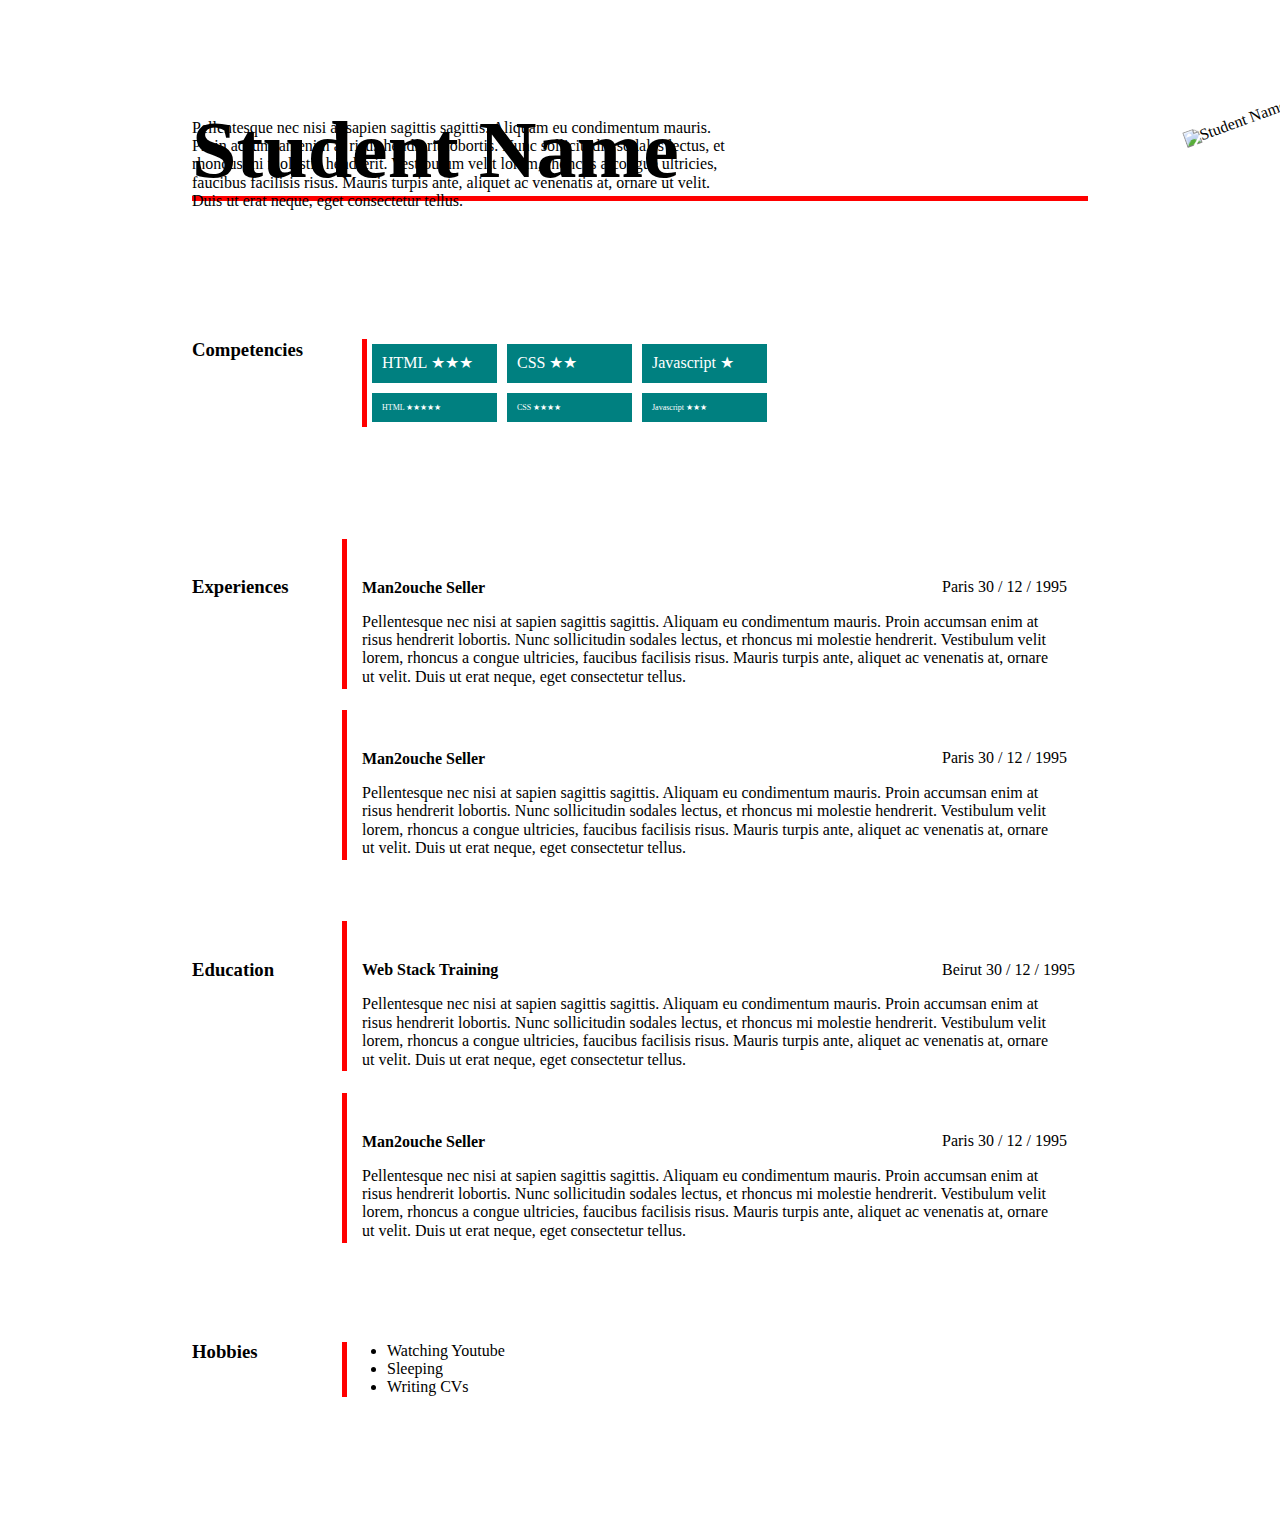
==== public/style2/index.html @ 30a22bab "style-2-cv-css" ====
<!DOCTYPE html>
<html lang="en">

<head>
    <!-- Meta tags -->
    <meta http-equiv="content-type" content="text/html; charset=UTF-8" />
    <meta charset="utf-8" />
    <meta http-equiv="X-UA-Compatible" content="IE=edge,chrome=1" />
    <meta name="viewport" content="width=device-width, initial-scale=1.0" />
    <!-- /Meta tags -->

    <title>JStudent | CV</title>

    <!-- Stylesheets -->
    <link rel="stylesheet" href="normalize.css" />
    <link rel="stylesheet" href="style.css" />
    <!-- /Stylesheets -->
</head>

<body>
    <div id="#wrapper">
        <header>
            <div>
                <hgroup>
                    <h1>Student Name</h1>
                    <h2>Codes and Sleeps</h2>
                </hgroup>
                <figure>
                    <img src="../images/110x110.png" alt="Student Name" />
                </figure>
            </div>
        </header>
        <div class="content">
            <section id="about">
                <h3>About</h3>
                <p>
                    Pellentesque nec nisi at sapien sagittis sagittis. Aliquam eu condimentum mauris. Proin accumsan enim at risus hendrerit lobortis. Nunc sollicitudin sodales lectus, et rhoncus mi molestie hendrerit. Vestibulum velit lorem, rhoncus a congue ultricies,
                    faucibus facilisis risus. Mauris turpis ante, aliquet ac venenatis at, ornare ut velit. Duis ut erat neque, eget consectetur tellus.
                </p>
            </section>
            <section id="competencies">
                <h3>Competencies</h3>
                <div class="skills skills-primary">
                    <div class="skill" data-skill="5">
                        <span>HTML</span>
                    </div>
                    <div class="skill" data-skill="3">
                        <span>CSS</span>
                    </div>
                    <div class="skill" data-skill="1">
                        <span>Javascript</span>
                    </div>
                </div>
                <div class="skills skills-secondary">
                    <div class="skill" data-skill="9">
                        <span>HTML</span>
                    </div>
                    <div class="skill" data-skill="5">
                        <span>CSS</span>
                    </div>
                    <div class="skill" data-skill="7">
                        <span>Javascript</span>
                    </div>
                </div>
            </section>
            <section id="experiences">
                <h3>Experiences</h3>
                <div class="experience">
                    <h4>
                        <span class="experience-type">Man2ouche Seller</span>
                        <span class="experience-institution">Snack Edouard</span>
                    </h4>
                    <div class="experience-details">
                        <span class="experience-location">
                Paris
              </span>
                        <span class="experience-date">
                <span class="day">30</span>
                        <span class="experience-date-separator">/</span>
                        <span class="month">12</span>
                        <span class="experience-date-separator">/</span>
                        <span class="year">1995</span>
                        </span>
                    </div>
                    <p class="experience-description">
                        Pellentesque nec nisi at sapien sagittis sagittis. Aliquam eu condimentum mauris. Proin accumsan enim at risus hendrerit lobortis. Nunc sollicitudin sodales lectus, et rhoncus mi molestie hendrerit. Vestibulum velit lorem, rhoncus a congue ultricies,
                        faucibus facilisis risus. Mauris turpis ante, aliquet ac venenatis at, ornare ut velit. Duis ut erat neque, eget consectetur tellus.
                    </p>
                </div>
                <div class="experience">
                    <h4>
                        <span class="experience-type">Man2ouche Seller</span>
                        <span class="experience-institution">Snack Edouard</span>
                    </h4>
                    <div class="experience-details">
                        <span class="experience-location">
                Paris
              </span>
                        <span class="experience-date">
                <span class="day">30</span>
                        <span class="experience-date-separator">/</span>
                        <span class="month">12</span>
                        <span class="experience-date-separator">/</span>
                        <span class="year">1995</span>
                        </span>
                    </div>
                    <p class="experience-description">
                        Pellentesque nec nisi at sapien sagittis sagittis. Aliquam eu condimentum mauris. Proin accumsan enim at risus hendrerit lobortis. Nunc sollicitudin sodales lectus, et rhoncus mi molestie hendrerit. Vestibulum velit lorem, rhoncus a congue ultricies,
                        faucibus facilisis risus. Mauris turpis ante, aliquet ac venenatis at, ornare ut velit. Duis ut erat neque, eget consectetur tellus.
                    </p>
                </div>
            </section>
            <section id="education">
                <h3>Education</h3>
                <div class="experience">
                    <h4>
                        <span class="experience-type">Web Stack Training</span>
                        <span class="experience-institution">Codi</span>
                    </h4>
                    <div class="experience-details">
                        <span class="experience-location">
                Beirut
              </span>
                        <span class="experience-date">
                <span class="day">30</span>
                        <span class="experience-date-separator">/</span>
                        <span class="month">12</span>
                        <span class="experience-date-separator">/</span>
                        <span class="year">1995</span>
                        </span>
                    </div>
                    <p class="experience-description">
                        Pellentesque nec nisi at sapien sagittis sagittis. Aliquam eu condimentum mauris. Proin accumsan enim at risus hendrerit lobortis. Nunc sollicitudin sodales lectus, et rhoncus mi molestie hendrerit. Vestibulum velit lorem, rhoncus a congue ultricies,
                        faucibus facilisis risus. Mauris turpis ante, aliquet ac venenatis at, ornare ut velit. Duis ut erat neque, eget consectetur tellus.
                    </p>
                </div>
                <div class="experience">
                    <h4>
                        <span class="experience-type">Man2ouche Seller</span>
                        <span class="experience-institution">Snack Edouard</span>
                    </h4>
                    <div class="experience-details">
                        <span class="experience-location">
                Paris
              </span>
                        <span class="experience-date">
                <span class="day">30</span>
                        <span class="experience-date-separator">/</span>
                        <span class="month">12</span>
                        <span class="experience-date-separator">/</span>
                        <span class="year">1995</span>
                        </span>
                    </div>
                    <p class="experience-description">
                        Pellentesque nec nisi at sapien sagittis sagittis. Aliquam eu condimentum mauris. Proin accumsan enim at risus hendrerit lobortis. Nunc sollicitudin sodales lectus, et rhoncus mi molestie hendrerit. Vestibulum velit lorem, rhoncus a congue ultricies,
                        faucibus facilisis risus. Mauris turpis ante, aliquet ac venenatis at, ornare ut velit. Duis ut erat neque, eget consectetur tellus.
                    </p>
                </div>
            </section>
            <section id="hobbies">
                <h3>Hobbies</h3>
                <ul>
                    <li>Watching Youtube</li>
                    <li>Sleeping</li>
                    <li>Writing CVs</li>
                </ul>
            </section>
            <section id="contact">
                <h3>Contact</h3>
                <div class="contacts">
                    <dl class="contact contact-email">
                        <dt class="contact-type">Email</dt>
                        <dd class="contact-value">
                            <a href="mailto:student@codi.tech">student@codi.tech</a>
                        </dd>
                    </dl>
                    <dl class="contact contact-skype">
                        <dt class="contact-type">Skype</dt>
                        <dd class="contact-value">first-last</dd>
                    </dl>
                    <dl class="contact contact-phone">
                        <dt class="contact-type">Phone/Whatsapp</dt>
                        <dd class="contact-value">
                            <a href="tel:+96170261482">+9613123123</a>
                        </dd>
                    </dl>
                    <dl class="contact contact-github">
                        <dt class="contact-type">Github</dt>
                        <dd class="contact-value">
                            <a href="https://github.com/User/" target="_blank">UserName</a>
                        </dd>
                    </dl>
                    <dl class="contact contact-facebook">
                        <dt class="contact-type">Facebook</dt>
                        <dd class="contact-value">
                            <a href="//www.facebook.com/profileName" target="_blank">Profile Name</a>
                        </dd>
                    </dl>
                </div>
            </section>
        </div>
    </div>
</body>

</html>
---- public/style2/style.css ----
#about>h3 {
        display: none;
    }
    
    #education>h3 {
        position: relative;
        top: 80px;
    }
    
    #experiences>h3 {
        position: relative;
        top: 80px;
    }
    
    #about>p {
        width: 60%;
        position: relative;
        top: -120px;
    }
    
    h2 {
        display: none;
    }
    
    #contact {}
    
    .experience-date {
        position: relative;
        left: 750px;
    }
    
    .experience-location {
        position: relative;
        left: 750px;
    }
    
    .experience-type {
        position: relative;
        top: 40px;
        left: 170px;
    }
    
    .experience {
        margin-left: 0px;
        justify-content: flex-end;
        border-right: 5px solid red;
        width: 150px;
        height: 150px;
    }
    
    #hobbies>h3 {
        position: relative;
        bottom: -80px;
    }
    
    #hobbies>ul {
        position: relative;
        left: 150px;
        bottom: -40px;
        border-left: 5px solid red;
    }
    
    .experience-description {
        position: relative;
        width: 700px;
        left: 170px;
    }
    
    body {
        width: 70%;
        margin: auto;
    }
    
    h1 {
        border-bottom: 5px solid red;
        position: relative;
        top: 50px;
        font-size: 80px;
    }
    
    .experience-institution {
        display: none;
    }
    
    img {
        position: relative;
        left: 950px;
        transform: rotate(-20deg);
        top: -90px;
        width: 180px;
    }
    
    .skills-primary,
    .skills-secondary {
        display: flex;
        position: relative;
        left: 130px;
    }
    
    .skills-secondary {
        font-size: 8px;
    }
    
    .skills {
        display: flex;
        flex-direction: row;
        border-left: 5px solid red;
        bottom: 50px;
        left: 170px;
    }
    
    .skill {
        background-color: #008080;
        padding: 10px;
        width: 105px;
        margin-bottom: 20px;
        margin: 5px;
        color: white;
    }
    
    #competencies>h3 {
        position: relative;
        bottom: 10px;
    }
    
    .contact {
        background-repeat: no-repeat;
        background-size: contain;
        height: 100px;
        width: 100px;
        margin: 20px;
    }
    
    .contacts {
        display: flex;
        justify-content: center;
        position: absolute;
        left: 140px;
        bottom: -80px;
    }
    
    #contact h3,
    .contacts dt,
    .contacts dd,
    .contact-skype {
        display: none;
    }
    
    #contact {
        position: relative;
    }
    
    .contact-email {
        background-image: url(../images/email.png);
        position: relative;
        bottom: -100px;
    }
    
    .contact-phone {
        background-image: url(../images/phone.png);
        position: relative;
        bottom: -100px;
    }
    
    .contact-github {
        background-image: url(../images/github.png);
        position: relative;
        bottom: -100px;
    }
    
    .contact-facebook {
        background-image: url(../images/facebook.png);
        position: relative;
        bottom: -100px;
    }
    
    .skills-primary .skill[data-skill='5']::after {
        content: "★★★";
    }
    
    .skills-primary .skill[data-skill='3']::after {
        content: "★★";
    }
    
    .skills-primary .skill[data-skill='1']::after {
        content: "★";
    }
    
    .skills-secondary .skill[data-skill='9']::after {
        content: "★★★★★";
    }
    
    .skills-secondary .skill[data-skill='5']::after {
        content: "★★★★";
    }
    
    .skills-secondary .skill[data-skill='7']::after {
        content: "★★★";
    }
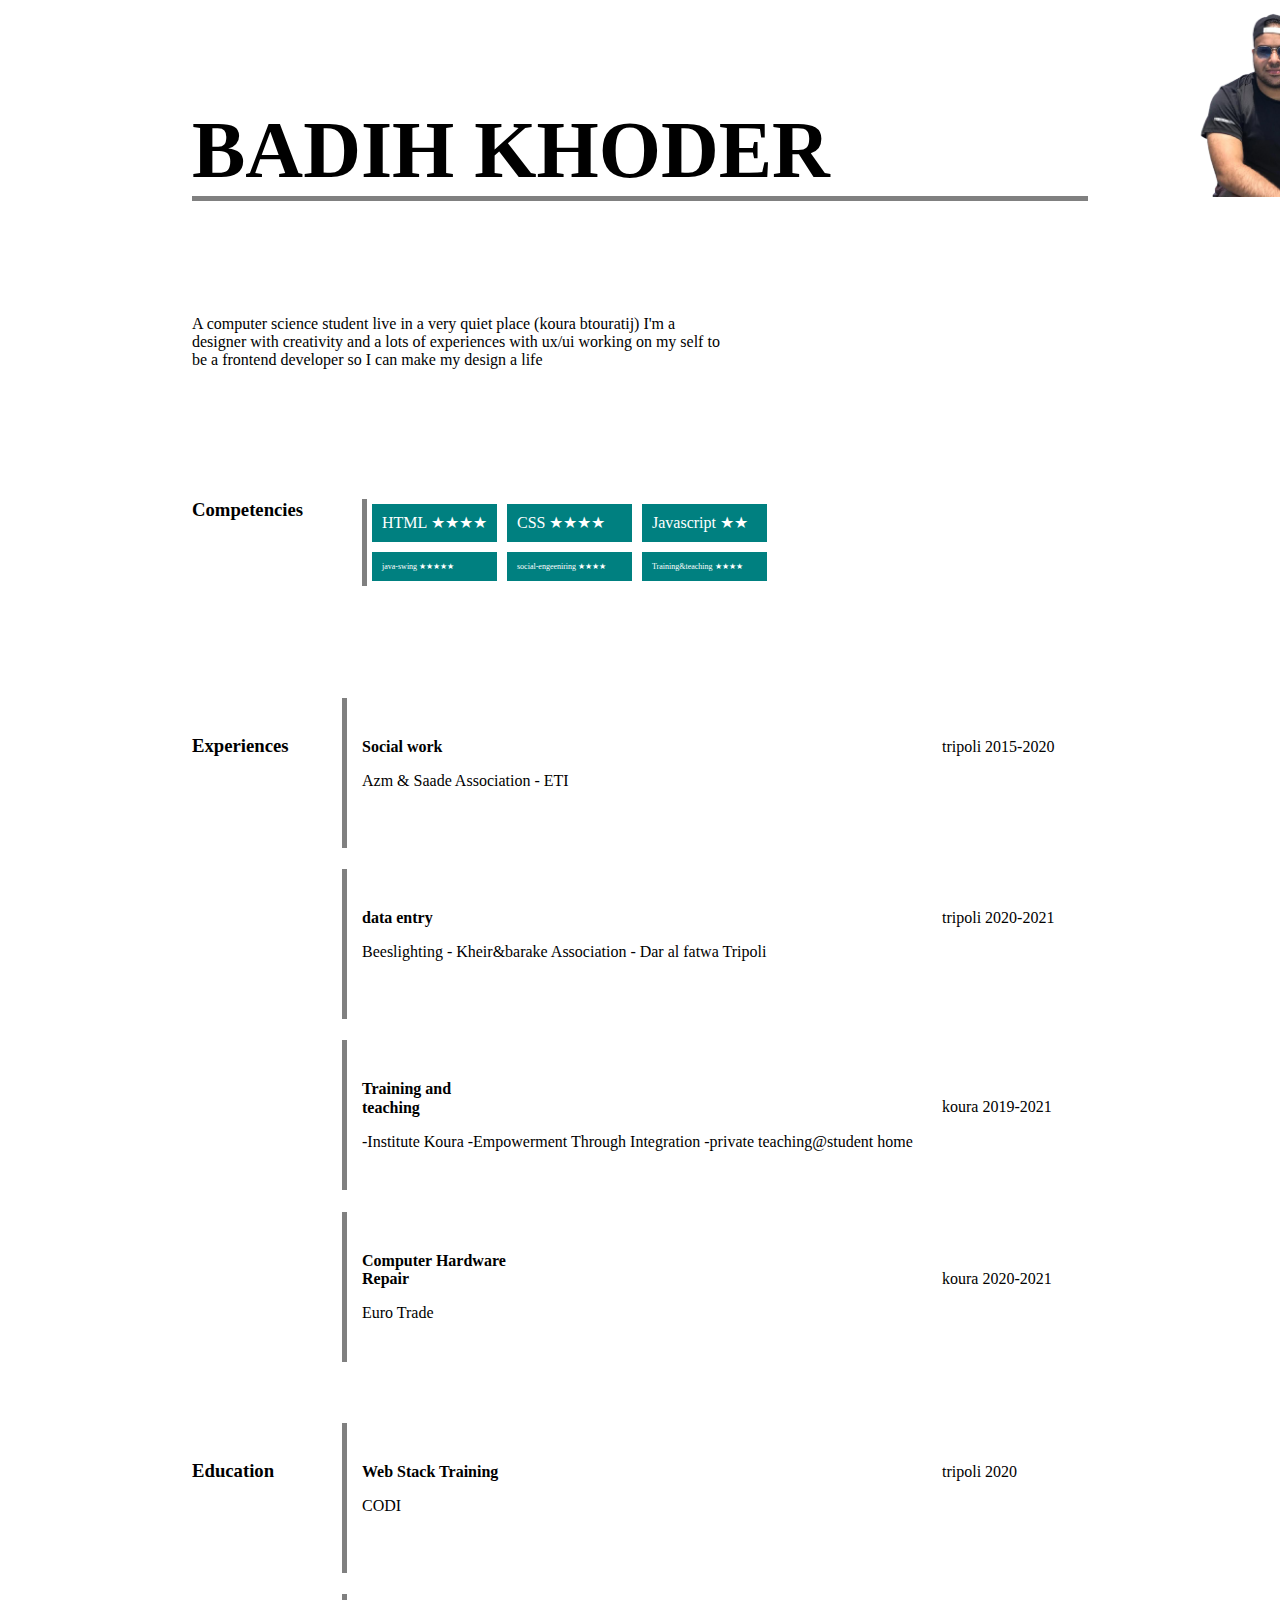
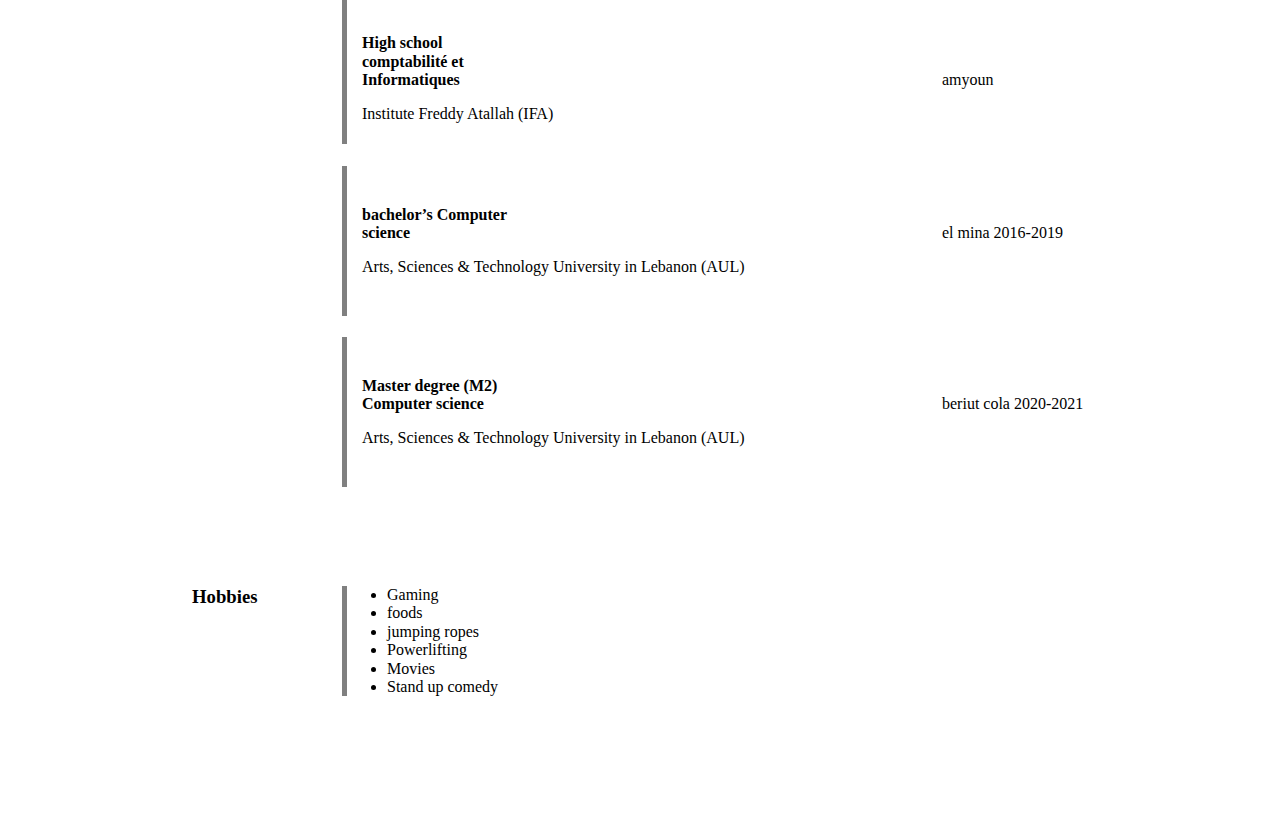
==== commit c3993361: "style-2-cv-badihinfo" ====
--- a/public/style2/index.html
+++ b/public/style2/index.html
@@ -22,11 +22,11 @@
         <header>
             <div>
                 <hgroup>
-                    <h1>Student Name</h1>
+                    <h1>BADIH KHODER</h1>
                     <h2>Codes and Sleeps</h2>
                 </hgroup>
                 <figure>
-                    <img src="../images/110x110.png" alt="Student Name" />
+                    <img src="../images/i1.png" alt="Student Name" />
                 </figure>
             </div>
         </header>
@@ -34,8 +34,9 @@
             <section id="about">
                 <h3>About</h3>
                 <p>
-                    Pellentesque nec nisi at sapien sagittis sagittis. Aliquam eu condimentum mauris. Proin accumsan enim at risus hendrerit lobortis. Nunc sollicitudin sodales lectus, et rhoncus mi molestie hendrerit. Vestibulum velit lorem, rhoncus a congue ultricies,
-                    faucibus facilisis risus. Mauris turpis ante, aliquet ac venenatis at, ornare ut velit. Duis ut erat neque, eget consectetur tellus.
+                    A computer science student live in a very quiet place (koura btouratij) I'm a designer with creativity and a lots of experiences with ux/ui working on my self to be a frontend developer so I can make my design a life
+
+
                 </p>
             </section>
             <section id="competencies">
@@ -53,13 +54,13 @@
                 </div>
                 <div class="skills skills-secondary">
                     <div class="skill" data-skill="9">
-                        <span>HTML</span>
+                        <span>java-swing</span>
                     </div>
                     <div class="skill" data-skill="5">
-                        <span>CSS</span>
+                        <span>social-engeeniring</span>
                     </div>
                     <div class="skill" data-skill="7">
-                        <span>Javascript</span>
+                        <span>Training&teaching</span>
                     </div>
                 </div>
             </section>
@@ -67,47 +68,70 @@
                 <h3>Experiences</h3>
                 <div class="experience">
                     <h4>
-                        <span class="experience-type">Man2ouche Seller</span>
-                        <span class="experience-institution">Snack Edouard</span>
-                    </h4>
-                    <div class="experience-details">
-                        <span class="experience-location">
-                Paris
-              </span>
-                        <span class="experience-date">
-                <span class="day">30</span>
-                        <span class="experience-date-separator">/</span>
-                        <span class="month">12</span>
-                        <span class="experience-date-separator">/</span>
-                        <span class="year">1995</span>
-                        </span>
-                    </div>
-                    <p class="experience-description">
-                        Pellentesque nec nisi at sapien sagittis sagittis. Aliquam eu condimentum mauris. Proin accumsan enim at risus hendrerit lobortis. Nunc sollicitudin sodales lectus, et rhoncus mi molestie hendrerit. Vestibulum velit lorem, rhoncus a congue ultricies,
-                        faucibus facilisis risus. Mauris turpis ante, aliquet ac venenatis at, ornare ut velit. Duis ut erat neque, eget consectetur tellus.
-                    </p>
-                </div>
-                <div class="experience">
-                    <h4>
-                        <span class="experience-type">Man2ouche Seller</span>
-                        <span class="experience-institution">Snack Edouard</span>
-                    </h4>
-                    <div class="experience-details">
-                        <span class="experience-location">
-                Paris
-              </span>
-                        <span class="experience-date">
-                <span class="day">30</span>
-                        <span class="experience-date-separator">/</span>
-                        <span class="month">12</span>
-                        <span class="experience-date-separator">/</span>
-                        <span class="year">1995</span>
-                        </span>
-                    </div>
-                    <p class="experience-description">
-                        Pellentesque nec nisi at sapien sagittis sagittis. Aliquam eu condimentum mauris. Proin accumsan enim at risus hendrerit lobortis. Nunc sollicitudin sodales lectus, et rhoncus mi molestie hendrerit. Vestibulum velit lorem, rhoncus a congue ultricies,
-                        faucibus facilisis risus. Mauris turpis ante, aliquet ac venenatis at, ornare ut velit. Duis ut erat neque, eget consectetur tellus.
-                    </p>
+                        <span class="experience-type">Social work</span>
+
+                    </h4>
+                    <div class="experience-details">
+                        <span class="experience-location">
+                tripoli
+              </span>
+                        <span class="experience-date">
+               
+                        <span class="year">2015-2020</span>
+                        </span>
+                    </div>
+                    <p class="experience-description">Azm & Saade Association - ETI </p>
+
+                </div>
+                <div class="experience">
+                    <h4>
+                        <span class="experience-type">data entry</span>
+
+                    </h4>
+                    <div class="experience-details">
+                        <span class="experience-location">
+                tripoli
+              </span>
+                        <span class="experience-date">
+                
+                        <span class="year">2020-2021</span>
+                        </span>
+                    </div>
+                    <p class="experience-description">Beeslighting - Kheir&barake Association - Dar al fatwa Tripoli </p>
+
+                </div>
+                <div class="experience">
+                    <h4>
+                        <span class="experience-type">Training and teaching</span>
+
+                    </h4>
+                    <div class="experience-details">
+                        <span class="experience-location">
+                koura
+              </span>
+                        <span class="experience-date">
+                
+                        <span class="year">2019-2021</span>
+                        </span>
+                    </div>
+                    <p class="experience-description">-Institute Koura -Empowerment Through Integration -private teaching@student home </p>
+
+                </div>
+                <div class="experience">
+                    <h4>
+                        <span class="experience-type">Computer Hardware Repair</span>
+
+                    </h4>
+                    <div class="experience-details">
+                        <span class="experience-location">
+                koura
+              </span>
+                        <span class="experience-date">
+               
+                        <span class="year">2020-2021</span>
+                        </span>
+                    </div>
+                    <p class="experience-description">Euro Trade </p>
                 </div>
             </section>
             <section id="education">
@@ -119,50 +143,72 @@
                     </h4>
                     <div class="experience-details">
                         <span class="experience-location">
-                Beirut
-              </span>
-                        <span class="experience-date">
-                <span class="day">30</span>
-                        <span class="experience-date-separator">/</span>
-                        <span class="month">12</span>
-                        <span class="experience-date-separator">/</span>
-                        <span class="year">1995</span>
-                        </span>
-                    </div>
-                    <p class="experience-description">
-                        Pellentesque nec nisi at sapien sagittis sagittis. Aliquam eu condimentum mauris. Proin accumsan enim at risus hendrerit lobortis. Nunc sollicitudin sodales lectus, et rhoncus mi molestie hendrerit. Vestibulum velit lorem, rhoncus a congue ultricies,
-                        faucibus facilisis risus. Mauris turpis ante, aliquet ac venenatis at, ornare ut velit. Duis ut erat neque, eget consectetur tellus.
-                    </p>
-                </div>
-                <div class="experience">
-                    <h4>
-                        <span class="experience-type">Man2ouche Seller</span>
+                tripoli
+              </span>
+                        <span class="experience-date">
+                
+                        <span class="year">2020</span>
+                        </span>
+                    </div>
+                    <p class="experience-description">CODI </p>
+                </div>
+                <div class="experience">
+                    <h4>
+                        <span class="experience-type">High school comptabilité et Informatiques</span>
+
+                    </h4>
+                    <div class="experience-details">
+                        <span class="experience-location">
+                amyoun
+              </span>
+                        <span class="experience-date">
+                
+                        
+                        </span>
+                    </div>
+                    <p class="experience-description">Institute Freddy Atallah (IFA) </p>
+                </div>
+                <div class="experience">
+                    <h4>
+                        <span class="experience-type">bachelor’s Computer science</span>
+
+                    </h4>
+                    <div class="experience-details">
+                        <span class="experience-location">
+                el mina
+              </span>
+                        <span class="experience-date">
+                
+                        <span class="year">2016-2019</span>
+                        </span>
+                    </div>
+                    <p class="experience-description">Arts, Sciences & Technology University in Lebanon (AUL)</p>
+                </div>
+                <div class="experience">
+                    <h4>
+                        <span class="experience-type">Master degree (M2) Computer science</span>
                         <span class="experience-institution">Snack Edouard</span>
                     </h4>
                     <div class="experience-details">
                         <span class="experience-location">
-                Paris
-              </span>
-                        <span class="experience-date">
-                <span class="day">30</span>
-                        <span class="experience-date-separator">/</span>
-                        <span class="month">12</span>
-                        <span class="experience-date-separator">/</span>
-                        <span class="year">1995</span>
-                        </span>
-                    </div>
-                    <p class="experience-description">
-                        Pellentesque nec nisi at sapien sagittis sagittis. Aliquam eu condimentum mauris. Proin accumsan enim at risus hendrerit lobortis. Nunc sollicitudin sodales lectus, et rhoncus mi molestie hendrerit. Vestibulum velit lorem, rhoncus a congue ultricies,
-                        faucibus facilisis risus. Mauris turpis ante, aliquet ac venenatis at, ornare ut velit. Duis ut erat neque, eget consectetur tellus.
-                    </p>
+                beriut cola
+              </span>
+                        <span class="experience-date">
+                <span class="year">2020-2021</span>
+                        </span>
+                    </div>
+                    <p class="experience-description">Arts, Sciences & Technology University in Lebanon (AUL) </p>
                 </div>
             </section>
             <section id="hobbies">
                 <h3>Hobbies</h3>
                 <ul>
-                    <li>Watching Youtube</li>
-                    <li>Sleeping</li>
-                    <li>Writing CVs</li>
+                    <li>Gaming</li>
+                    <li>foods</li>
+                    <li>jumping ropes</li>
+                    <li>Powerlifting</li>
+                    <li>Movies</li>
+                    <li>Stand up comedy</li>
                 </ul>
             </section>
             <section id="contact">
@@ -193,7 +239,7 @@
                     <dl class="contact contact-facebook">
                         <dt class="contact-type">Facebook</dt>
                         <dd class="contact-value">
-                            <a href="//www.facebook.com/profileName" target="_blank">Profile Name</a>
+                            <a href="//www.facebook.com" target="_blank">Profile Name</a>
                         </dd>
                     </dl>
                 </div>
--- a/public/style2/style.css
+++ b/public/style2/style.css
@@ -43,7 +43,7 @@
     .experience {
         margin-left: 0px;
         justify-content: flex-end;
-        border-right: 5px solid red;
+        border-right: 5px solid gray;
         width: 150px;
         height: 150px;
     }
@@ -57,7 +57,7 @@
         position: relative;
         left: 150px;
         bottom: -40px;
-        border-left: 5px solid red;
+        border-left: 5px solid gray;
     }
     
     .experience-description {
@@ -72,7 +72,7 @@
     }
     
     h1 {
-        border-bottom: 5px solid red;
+        border-bottom: 5px solid gray;
         position: relative;
         top: 50px;
         font-size: 80px;
@@ -85,9 +85,8 @@
     img {
         position: relative;
         left: 950px;
-        transform: rotate(-20deg);
-        top: -90px;
-        width: 180px;
+        top: -217px;
+        width: 280px;
     }
     
     .skills-primary,
@@ -104,7 +103,7 @@
     .skills {
         display: flex;
         flex-direction: row;
-        border-left: 5px solid red;
+        border-left: 5px solid gray;
         bottom: 50px;
         left: 170px;
     }
@@ -128,7 +127,7 @@
         background-size: contain;
         height: 100px;
         width: 100px;
-        margin: 20px;
+        margin: 20px
     }
     
     .contacts {
@@ -175,15 +174,15 @@
     }
     
     .skills-primary .skill[data-skill='5']::after {
-        content: "★★★";
+        content: "★★★★";
     }
     
     .skills-primary .skill[data-skill='3']::after {
+        content: "★★★★";
+    }
+    
+    .skills-primary .skill[data-skill='1']::after {
         content: "★★";
-    }
-    
-    .skills-primary .skill[data-skill='1']::after {
-        content: "★";
     }
     
     .skills-secondary .skill[data-skill='9']::after {
@@ -195,5 +194,94 @@
     }
     
     .skills-secondary .skill[data-skill='7']::after {
-        content: "★★★";
+        content: "★★★★";
+    }
+    
+    @media screen and (max-width:550px) {
+        img {
+            display: none;
+        }
+        h1 {
+            font-size: 50px;
+        }
+        body {
+            width: 100%;
+        }
+        #about>p {
+            width: 90%;
+            position: relative;
+            top: 50px;
+            border: none;
+            margin-left: 30px;
+        }
+        #competencies>h3 {
+            position: relative;
+            text-decoration: underline;
+            border: none;
+            left: 170px;
+            top: -50px;
+        }
+        #competencies {
+            position: relative;
+            top: 130px;
+            left: -150px;
+            border: none;
+            border-left: none;
+        }
+        .experience {
+            margin-left: -150px;
+            position: relative;
+            top: 30px;
+            border: none;
+        }
+        .experience-location {
+            position: relative;
+            left: 550px;
+        }
+        h3 {
+            position: relative;
+            left: 30px;
+            text-decoration: underline;
+        }
+        .experience-date {
+            position: relative;
+            left: 550px;
+        }
+        .experience-description {
+            position: relative;
+            width: 700px;
+            left: 170px;
+            width: 500px;
+        }
+        .experience-type {
+            position: relative;
+            top: 40px;
+            left: 170px;
+            color: #008080;
+        }
+        .contact-email {
+            position: relative;
+            left: -150px;
+            bottom: -200px;
+        }
+        .contact-phone {
+            position: relative;
+            left: -150px;
+            width: 60px;
+            bottom: -110px;
+            bottom: -220px;
+        }
+        .contact-github {
+            position: relative;
+            left: -150px;
+            bottom: -190px;
+        }
+        .contact-facebook {
+            position: relative;
+            left: -150px;
+            bottom: -190px;
+        }
+        .skills {
+            border: none;
+        }
     }